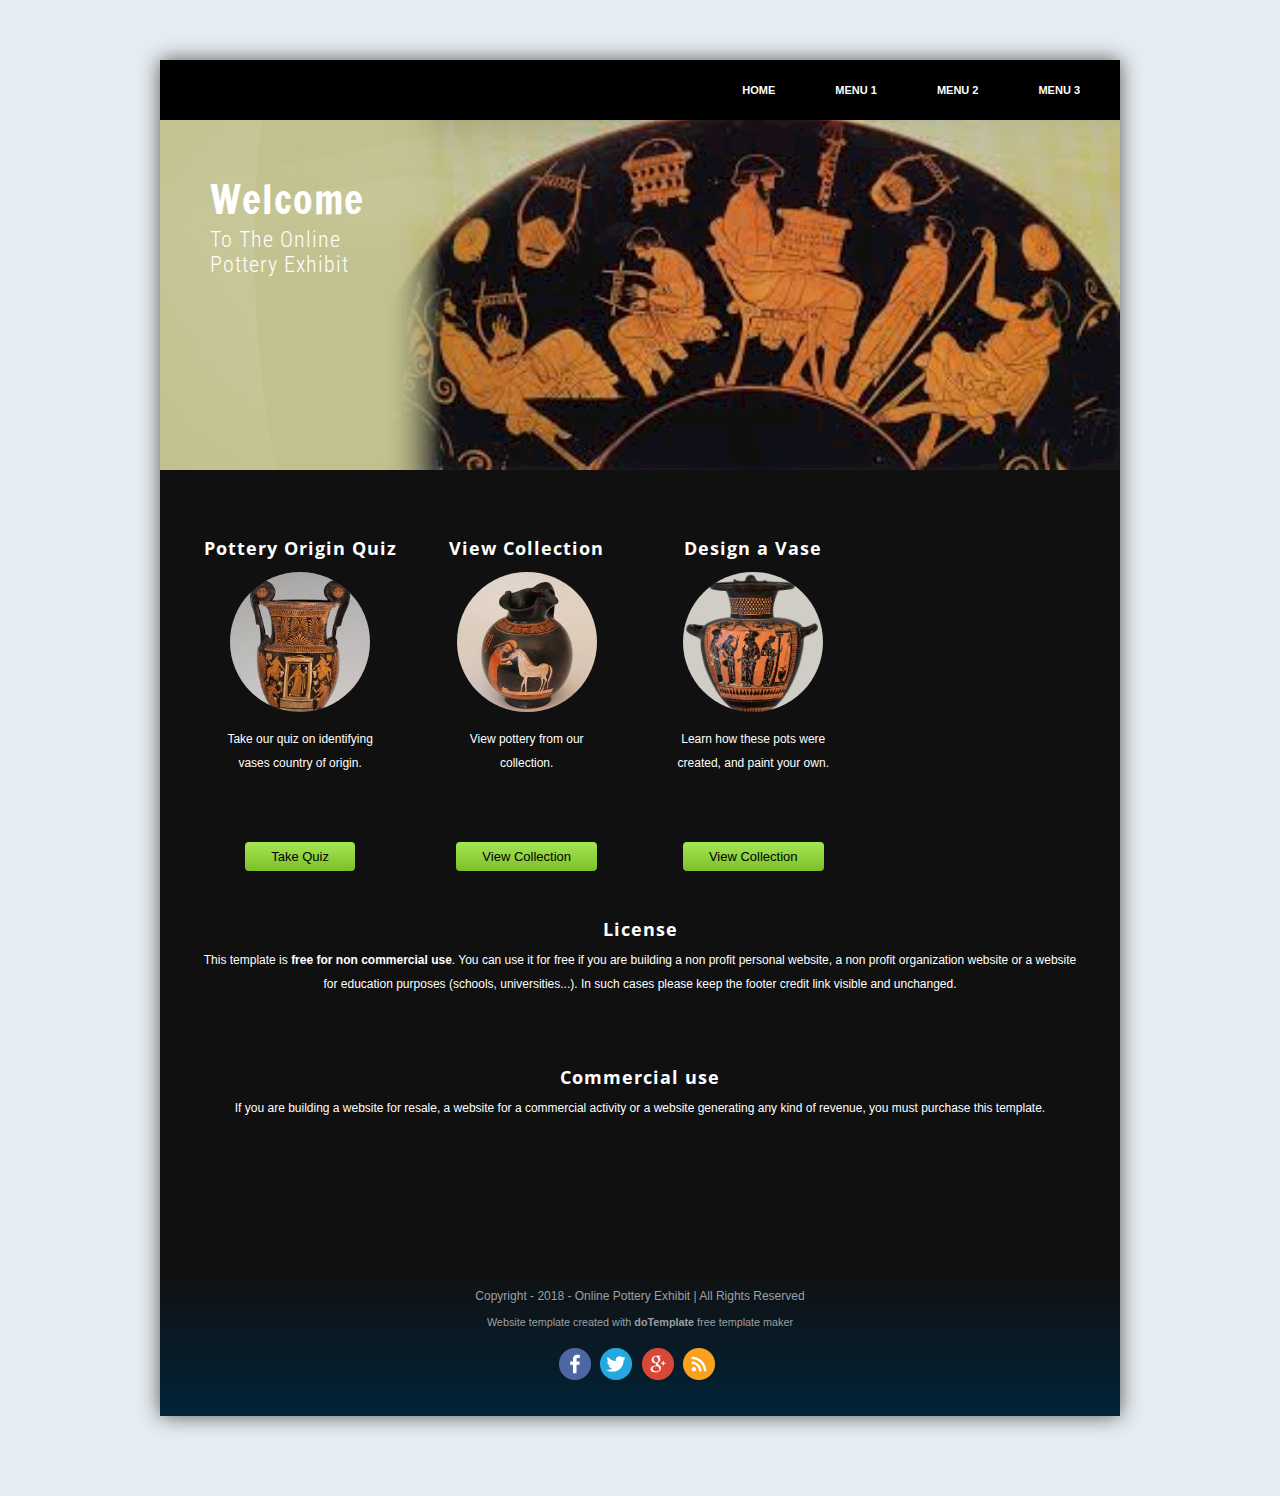
==== home.html @ ed181384 "protoype" ====
<!DOCTYPE html>

<html lang="en"> 
  <head> 
    <meta charset="utf-8" />  
    <!-- Change for better search engine indexing -->  
    <title>Web Site</title>  
    <meta name="title" content="Web site" />  
    <meta name="description" content="Your Web site description here" />  
    <meta name="keywords" content="Your Web site keywords here" />  
    <meta name="subject" content="Your Web Site subject here" />  
    <meta name="copyright" content="Your company or organization" />  
    <meta name="robots" content="All" />  
    <meta name="abstract" content="Site description here" />  
    <meta name="MSSmartTagsPreventParsing" content="true" />  
    <link id="theme" rel="stylesheet" type="text/css" href="style.css" title="theme" />  
    <link rel="stylesheet" href="http://fonts.googleapis.com/css?family=Francois+One|Roboto+Condensed:300|Open+Sans+Condensed:700|Open+Sans+Condensed:300|Open+Sans+Condensed:700" type="text/css" />  
	<script type="text/javascript" language="javascript" src="js/jquery-1.8.1.min.js"></script>  
	<script type="text/javascript" language="javascript" src="js/scripts.js"></script>  
	<script type="text/javascript" language="javascript" src="js/theme.js"></script>  
	<script type="text/javascript" language="javascript" src="js/custom.js"></script>  
    <!-- Add your custom script here --> 
  </head>  
  <body> 
    <div id="wrapper"> 
      <div class="bg"></div>  
      <div class="row"> 
        <div id="container-top"></div> 
      </div>  
      <div class="row"> 
        <div id="container" class="pie"> 
          <header id="header" class="pie"> 
            <div class="bg"></div>  
            <!--<div id="logo"></div>-->
            <nav> 
              <div id="hmenu"> 
                <ul> 
                  <li> 
                    <a href="home.html">Home</a> 
                  </li>  
                  <li> 
                    <a href="#">Menu 1</a> 
                  </li>  
                  <li> 
                    <a href="#">Menu 2</a> 
                  </li>  
                  <li> 
                    <a href="#">Menu 3</a> 
                  </li> 
                </ul> 
              </div> 
            </nav>  
            <div class="clear"></div> 
          </header>  
          <div id="banner"> 
            <div id="tagline"> 
              <h1>Welcome</h1>
              <h2>To The Online
                <br />Pottery Exhibit
              </h2>
            </div> 
          </div>  
          <div id="page" class="home"> 
            <div id="main"> 
              <section class="home"> 
                <div class="group wrapper"> 
                  <div class="col span_1_of_4"> 
                    <header> 
                      <h3>Pottery Origin Quiz</h3>
                    </header>  
                    <div class="circular" style="background-image:url('images/p1.jpg')"></div>
                    <p>Take our quiz on identifying vases country of origin.</p>
                    <input type="button" class="button medium style1 pie" value="Take Quiz" onclick="location.href='./quiz.html';"/>
                  </div>  
                  <div class="col span_1_of_4"> 
                    <header> 
                      <h3>View Collection</h3>
                    </header>  
                    <div class="circular" style="background-image:url('images/p2.jpg')"></div>
                    <p>View pottery from our collection.</p>
                    <input type="button" class="button medium style1 pie" value="View Collection" onclick="location.href='./view.html';"/>
                  </div>
                  <div class="col span_1_of_4">
                    <header>
                      <h3>Design a Vase</h3>
                    </header>
                    <div class="circular" style="background-image:url('images/attic_vase.jpg')"></div>
                    <p>Learn how these pots were created, and paint your own.</p>
                    <input type="button" class="button medium style1 pie" value="View Collection" onclick="location.href='./home.html';"/>
                  </div>
                  <!--
                  <div class="col span_1_of_4"> 
                    <header> 
                      <h3>Driver Option</h3> 
                    </header>  
                    <div class="circular" style="background-image:url('images/square-106.jpg')"></div>  
                    <p>Duis at egestas nisi. Quisque tincidunt dolor vitae ante aliquam laoreet. Nullam ullamcorper a turpis.</p>  
                    <input type="button" class="button medium style1 pie" value="More..." /> 
                  </div>  
                  <div class="col span_1_of_4"> 
                    <header> 
                      <h3>Services</h3> 
                    </header>  
                    <div class="circular" style="background-image:url('images/square-102.jpg')"></div>  
                    <p>Aliquam at faucibus nunc. Aenean id velit quis turpis convallis finibus. Morbi sit amet mauris.</p>  
                    <input type="button" class="button medium style1 pie" value="More..." /> 
                  </div>
                  -->
                </div>  
                <div class="license wrapper"> 
                  <!-- TO REMOVE -->  
                  <h3>License</h3>  
                  <p>This template is 
                    <span style="font-weight:bold">free for non commercial use</span>. You can use it for free if you are building a non profit personal website, a non profit organization website or a website for education purposes (schools, universities...). In such cases please keep the footer credit link visible and unchanged.
                  </p>  
                  <h3>Commercial use</h3>  
                  <p>If you are building a website for resale, a website for a commercial activity or a website generating any kind of revenue, you must purchase this template.</p> 
                </div> 
              </section> 
            </div>  
            <div class="clear" style="height:60px"></div> 
          </div>  
          <footer id="footer" class="pie"> 
            <div class="bg"></div>  
            <div class="content"> 
              <p> 
                <!-- Update your organization copyright --> Copyright - 2018 - Online Pottery Exhibit | All Rights Reserved
              </p>  
              <p style="font-size:0.9em;line-height:3em"> 
                <!-- This template is free. In respect with copyright, please keep this credit link visible and unmodified (except for translation purposes) --> Website template created with 
                <a href="http://www.dotemplate.com">doTemplate</a> free template maker
              </p>  
              <div> 
                <ul class="social-links"> 
                  <li> 
                    <a href="#" rel="nofollow" style="background-image:url('images/facebook.png')">Be a fan on Facebook</a> 
                  </li>  
                  <li> 
                    <a href="#" rel="nofollow" style="background-image:url('images/twitter.png')">Follow us on Twitter</a> 
                  </li>  
                  <li> 
                    <a href="#" style="background-image:url('images/googleplus.png')">Circle us on Google+</a> 
                  </li>  
                  <li> 
                    <a href="#" rel="nofollow" style="background-image:url('images/rss.png')">RSS Feed</a> 
                  </li> 
                </ul> 
              </div> 
            </div> 
          </footer> 
        </div> 
      </div>  
      <div class="row"> 
        <div id="container-bottom"></div> 
      </div> 
    </div> 
  </body> 
</html>
---- style.css ----
/*
Theme Name: doTemplate theme
Theme URI: http://www.dotemplate.com
Author: doTemplate - Thierry Ruiz
Author URI: http://www.dotemplate.com
Description: Website template created with doTemplate online template builder
Version: 1.0
Tags: doTemplate, custom-theme, custom-background, custom-colors, custom-header, custom-menu
*/


/*
----------------------------------------------------------------------------------------

Copyright 2008-2018 - Thierry Ruiz - www.dotemplate.com - All rights reserved.

----------------------------------------------------------------------------------------
*/


/* CSS reset YUI 3.17.2 (build 9c3c78e) - Copyright 2014 Yahoo! Inc. All rights reserved */
html{color:#000;background:#FFF}body,div,dl,dt,dd,ul,ol,li,h1,h2,h3,h4,h5,h6,pre,code,form,fieldset,legend,input,textarea,p,blockquote,th,td{margin:0;padding:0}
table{border-collapse:collapse;border-spacing:0}fieldset,img{border:0}address,caption,cite,code,dfn,em,strong,th,var{font-style:normal;font-weight:normal}
ol,ul{list-style:none}caption,th{text-align:left}h1,h2,h3,h4,h5,h6{font-size:100%;font-weight:normal}q:before,q:after{content:''}abbr,
acronym{border:0;font-variant:normal}sup{vertical-align:text-top}sub{vertical-align:text-bottom}
input,textarea,select{font-family:inherit;font-size:inherit;font-weight:inherit;*font-size:100%}
legend{color:#000}#yui3-css-stamp.cssreset{display:none}

/*! normalize.css v3.0.1 | MIT License | git.io/normalize */
html {
  font-family: sans-serif;
  -ms-text-size-adjust: 100%;
  -webkit-text-size-adjust: 100%;
}

article,aside,details,figcaption,figure,footer,header,hgroup,main,nav,section,summary {
  display: block;
}

audio,canvas,progress,video {
  display: inline-block;
  vertical-align: baseline;
}

[hidden],template {
  display: none;
}

a {
  background: transparent;
}

a:active,a:hover {
  outline: 0;
}

abbr[title] {
  border-bottom: 1px dotted;
}

b,strong {
  font-weight: bold;
}

dfn {
  font-style: italic;
}

mark {
  background: #ff0;
  color: #000;
}

small {
  font-size: 80%;
}

sub, sup {
  font-size: 75%;
  line-height: 0;
  position: relative;
  vertical-align: baseline;
}

sup {
  top: -0.5em;
}

sub {
  bottom: -0.25em;
}

img {
  border: 0;
}

svg:not(:root) {
  overflow: hidden;
}

figure {
  margin: 1em 40px;
}

hr {
  -moz-box-sizing: content-box;
  box-sizing: content-box;
  height: 0;
}

pre {
  overflow: auto;
}

code,kbd,pre,samp {
  font-family: monospace, monospace;
  font-size: 1em;
}

button,input,optgroup,select,textarea {
  color: inherit;
  font: inherit;
  margin: 0;
}

button {
  overflow: visible;
}

button,select {
  text-transform: none;
}

button, html input[type="button"],input[type="reset"],input[type="submit"] {
  -webkit-appearance: button;
  cursor: pointer;
}

button[disabled], html input[disabled] {
  cursor: default;
}


button::-moz-focus-inner,input::-moz-focus-inner {
  border: 0;
  padding: 0;
}

input {
  line-height: normal;
}

input[type="checkbox"],input[type="radio"] {
  box-sizing: border-box; 
  padding: 0;
}

input[type="number"]::-webkit-inner-spin-button,
input[type="number"]::-webkit-outer-spin-button {
  height: auto;
}

input[type="search"] {
  -webkit-appearance: textfield;
  -moz-box-sizing: content-box;
  -webkit-box-sizing: content-box; 
  box-sizing: content-box;
}

input[type="search"]::-webkit-search-cancel-button,
input[type="search"]::-webkit-search-decoration {
  -webkit-appearance: none;
}

fieldset {
  margin: 0 2px;
  padding: 0.35em 0.625em 0.75em;
}

legend {
  border: 0; 
  padding: 0;
}

textarea {
  overflow: auto;
}

optgroup {
  font-weight: bold;
}

table {
  border-collapse: collapse;
  border-spacing: 0;
}

/*! end normalize.css  */



body,div,dl,dt,dd,ul,ol,li,h1,h2,h3,h4,h5,h6,pre,code,form,fieldset,legend,input,textarea,p,blockquote,th,td {
	margin:0;
	padding:0;
}

table {
	border-collapse:collapse;
	border-spacing:0;
}

fieldset,img {
	border:0;
}

address,caption,cite,code,dfn,th,var {
	font-style:normal;
	font-weight:normal;
}

li {
	list-style:none;
}

caption,th {
	text-align:left;
}

h1,h2,h3,h4,h5,h6 {
	font-size:100%;
	font-weight:normal;
}

q:before,q:after {
	content:'';
}

abbr,acronym {
	border:0;
	font-variant:normal;
}

sup {
	vertical-align:text-top;
}

sub {
	vertical-align:text-bottom;
}

input,textarea,select {
	font-family:inherit;
	font-size:inherit;
	font-weight:inherit;
}

legend {
	color:#000;
}

a img {
	border:none;
}

a:link,a:visited {
	text-decoration:none;
}

.clear {
	clear:both;
	display:block;
	overflow:hidden;
	visibility:hidden;
	width:0;
	height:0;
}

html {
	margin:0;
	overflow-X:hidden;
	overflow-Y:scroll;
}

#wrapper {
	width:100%;
	position:relative;
	min-height:600px;
	height:auto !important;
	background-color:#e7eef3;
	background-image:none;
	background-repeat:repeat-all;
	border-top:none;
}

#wrapper, #wrapper > .bg {
	background-attachment:fixed;
}

#wrapper > .bg {
	display:none;
	background-image:none;
}

#container {
	position:relative;
	margin:0 auto;
	background:#101010;
	box-shadow:0px 0px 20px #555555;
	border-radius:0px;
	padding:0px;
	-webkit-box-sizing:border-box;
	-moz-box-sizing:border-box;
	box-sizing:border-box;
}

#container-top {
	position:relative;
	width:100%;
	height:60px;
}

#header {
	position:relative;
	width:100%;
	height:60px;
	background-color:#000000;
	background-image:none;
	background-repeat:repeat-all;
	border-radius:0px 0px 0 0;
}

#hmenu {
	height:60px;
	font-family:arial;
	font-weight:bold;
	text-transform:uppercase;
	font-size:11px;
	position:relative;
	display:inline-block;
	border-radius:0px;
	background-color:transparent;
	background-repeat:no-repeat;
	background-image:none;
	float:right;
	margin:0px 10px 0 0;
}

#hmenu > ul {
	text-align:left;
	line-height:60px;
}

#hmenu ul li {
	float:left;
	*display:inline;
	zoom:1;
	position:relative;
}

#hmenu ul > li > a {
	display:block;
	padding:0 30px;
}

#hmenu ul li:hover ul {
	display:block;
	z-index:20;
}

#hmenu > li a:hover {
	background-color:#404040;
	background-position:center top;
	background-repeat:no-repeat;
	background-image:none;
}

#hmenu li a:link,#hmenu li a:visited {
	color:#FFFFFF;
}

#hmenu ul li a:hover,#hmenu ul li a:active {
	color:#FFFFFF;
	background-color:#545454;
	text-shadow:0 0 10px #FFFFFF;
	border-radius:0px;
	-moz-border-radius:0px;
	-webkit-border-radius:0px;
}

#header > .bg {
	display:none;
	background-image:none;
}

#logo {
	float:left;
	background-image:url('images/css/logo.png');
	background-repeat:no-repeat;
	width:300px;
	height:60px;
}

#banner {
	position:relative;
	width:100%;
	height:350px;
	background-position:center top;
	background-color:transparent;
	background-image:url('images/css/banner-bg.jpg');
	background-repeat:no-repeat;
	overflow:hidden;
}

#tagline {
	position:absolute;
	top:50px;
	left:50px;
	width:400px;
}

#tagline h1, #tagline h1 a:link, #tagline h1 a:visited {
	font-family:'Francois One', sans-serif;
	color:#FFFFFF;
	font-size:40px;
	font-weight:400;
	font-style:normal;
	text-transform:none;
	letter-spacing:1px;
}

#tagline h1 {
	background-color:transparent;
	background-repeat:no-repeat;
	background-image:none;
	text-shadow:none;
	border:0;
	padding:0px;
}

#tagline h2, #tagline h2 a:link, #tagline h2 a:visited {
	font-family:'Roboto Condensed', sans-serif;
	color:#FFFFFF;
	font-size:22px;
	font-weight:300;
	font-style:book;
	text-transform:none;
	letter-spacing:1px;
}

#tagline h2 {
	background-color:transparent;
	background-repeat:no-repeat;
	background-image:none;
	text-shadow:none;
	border:0;
	padding:0px;
}

#tagline p {
	margin:20px 0;
}

#tagline input.cta[type="button"] {
	margin-top:20px;
	border:none;
	border-radius:4px;
	-moz-border-radius:4px;
	-webkit-border-radius:4px;
	cursor:pointer;
	outline:medium none;
	padding:0.55em 2em;
	text-align:center;
	text-decoration:none;
	font-family:'Francois One', sans-serif,Helvetica,sans-serif;
	position:relative;
	font-size:13px;
	box-shadow:0;
	webkit-box-shadow:0;
}

#tagline input.cta[type="button"]:hover {
	opacity:0.8;
}

input.cta[type="submit"],input.cta[type="button"], a.button.cta {
	color:#000000;
	background:#90d33f;
	background:linear-gradient(#a4e753,#7cbf2b);
	background:-webkit-gradient( linear,0 0, 0 bottom, from(#a4e753), to(#7cbf2b));
	background:-moz-linear-gradient(center top , #a4e753,#7cbf2b) repeat scroll 0 0 transparent;
	-pie-background:linear-gradient(#a4e753,#7cbf2b);
	background-image:-webkit-gradient(linear, 0 0%, 0 100%, from(#a4e753), to(#7cbf2b));
	filter:progid:DXImageTransform.Microsoft.gradient(startColorstr='#a4e753', endColorstr='#7cbf2b');
}

#page {
	margin:0 40px 0 40px;
	min-height:750px;
}

#page.home {
	margin:0 auto;
}

#main {
	position:relative;
	width:100%;
	color:#ffffff;
	font-family:Arial,Helvetica,sans-serif;
	font-size:12px;
	font-style:normal;
	text-transform:default;
	padding-top:40px;
}

#main p, #main div, #main td {
	line-height:2em;
	letter-spacing:normal;
}

#main h1, #main h2, #main h3, #main h4, #main h5, #main h6 {
	line-height:1em;
}

#main p a:link, #main p a:visited {
	font-weight:bold;
	color:#90d33f;
	text-decoration:none;
}

#main p a:hover {
	color:#9E9FA3;
}

#main h1, #main h1 a:link, #main h1 a:visited {
	font-family:'Open Sans Condensed',sans-serif;
	color:#ffffff;
	font-size:32px;
	font-weight:700;
	font-style:normal;
	text-transform:none;
	letter-spacing:1px;
}

#main h1 {
	background-color:transparent;
	background-repeat:no-repeat;
	background-image:none;
	text-shadow:none;
	border:0;
	padding:0px;
	margin:45px 0 25px 0;
}

#main h2, #main h2 a:link, #main h2 a:visited {
	font-family:'Open Sans Condensed',sans-serif;
	color:#ffffff;
	font-size:26px;
	font-weight:300;
	font-style:normal;
	text-transform:none;
	letter-spacing:1px;
}

#main h2 {
	background-color:transparent;
	background-repeat:no-repeat;
	background-image:none;
	text-shadow:none;
	border:0;
	padding:0px;
	margin:30px 0 10px 0;
}

#main h3, #main h3 a:link, #main h3 a:visited {
	font-family:'Open Sans Condensed',sans-serif;
	color:#ffffff;
	font-size:18px;
	font-weight:700;
	font-style:normal;
	text-transform:none;
	letter-spacing:1px;
}

#main h3 {
	background-color:transparent;
	background-repeat:no-repeat;
	background-image:none;
	text-shadow:none;
	border:0;
	padding:0px;
	margin:20px 0 10px 0;
}

#main h4, #main h4 a:link, #main h4 a:visited {
	font-family:Helvetica, Arial, sans-serif;
	color:#90d33f;
	font-size:16px;
	font-weight:normal;
	font-style:normal;
	text-transform:none;
	letter-spacing:2px;
}

#main h4 {
	background-color:transparent;
	background-repeat:no-repeat;
	background-image:none;
	text-shadow:none;
	border:0;
	padding:0px;
}

#main .shade {
	background-color:#D5D5D5;
}

#main p {
	text-align:justify;
}

#main h1:first-child {
	margin:0px 0 25px 0;
}

#main h4, #main h5 {
	margin:15px 0 5px 0;
}

#main a, #main a:visited {
	font-weight:bold;
	color:#90d33f;
}

#main a:hover {
	color:#9E9FA3;
}

#main article {
	padding:80px 0 0 0;
	clear:both;
}

#main article:first-child {
	margin:0;
	padding:0;
}

.post .entry img {
	-webkit-box-sizing:border-box;
	-moz-box-sizing:border-box;
	box-sizing:border-box;
}

.post .entry p img.alignright {
	float:right;
	margin:5px 0 20px 20px;
}

.post .entry p img.alignleft {
	float:left;
	margin:5px 20px 20px 0px;
}

.post .entry div.wp-post-image-full img {
	width:100%;
	height:auto;
	margin:5px 0px 20px 0px;
}

.post .entry div.wp-post-image-left img {
	float:left;
	width:45%;
	height:auto;
	margin:5px 20px 20px 0px;
}

.post .entry div.wp-post-image-right img {
	float:right;
	width:45%;
	height:auto;
	margin:5px 0px 20px 20px;
}

.post h1 a, .post h1 a:hover {
	color:#ffffff;
	text-decoration:none;
}

.post .entry a,.post .entry a a:visited,.post .entry-footer a, .post .entry-footer a:visited {
	font-weight:bold;
	color:#90d33f;
}

.post .entry-footer {
	font-size:0.9em;
	font-style:italic;
}

h3#comments {
	margin-top:50px;
}

ol.commentlist {
	border-top:3px solid #EEEEEE;
	list-style:none;
	padding:0;
}

ul.children {
	border-left:1px dotted #ddd;
	list-style:none;
}

.comment .comment-container {
	border-bottom:3px solid #EEEEEE;
	padding:10px 0;
	margin-top:20px;
}

.comment-head .avatar {
	float:left;
}

.comment-head .avatar img {
	border:3px solid #EEEEEE;
	margin:0 10px 0 0;
	vertical-align:middle;
}

.comment-head .name {
	display:block;
	font-size:18px;
	font-weight:bold;
}

.comment-entry {
	margin-top:15px;
}

.post #respond {
	margin-top:35px;
}

.fix {
	clear:both;
	height:1px;
	margin:-1px 0 0;
	overflow:hidden;
}

#main section.home .group {
	text-align:center;
}

#main section.home .group.wrapper {
	padding:0 40px 0 40px;
}

#main section.home div p {
	min-height:100px;
}

#main section.home p {
	margin:20px auto;
}

#main section.home .circular {
	margin:15px auto;
	position:relative;
	border-radius:50%;
	width:70%;
	height:auto;
	padding-top:70%;
	background-size:cover;
	background-repeat:no-repeat;
}

#main section.home .square {
	margin:15px auto;
	position:relative;
	width:70%;
	height:auto;
	padding-top:70%;
	background-size:auto;
	background-repeat:no-repeat;
}

#main section.home img {
	width:70%;
	margin:0 auto;
}

#main section.home .col p {
	text-align:center;
	margin:15px;
}

#main section.home div img,#main section.home div p {
	margin:10px auto;
}

#main section.home .col .button {
	margin-bottom:15px;
}

#main .license, #main .license p {
	margin-top:25px;
	text-align:center;
}

.license.wrapper {
	padding:0 40px 0 40px;
}

.license.shade {
	padding:40px;
}

#footer {
	position:relative;
	width:100%;
	height:auto;
	background-color:#012338;
	background-position:center top;
	background-repeat:repeat-x;
	background-image:url('images/css/footer-bg-x.jpg');
	color:#9e9fa3;
	font-family:Helvetica, Arial, sans-serif;
	font-size:12px;
	font-style:normal;
	text-transform:normal;
	min-height:150px;
	border-radius:0 0 0px 0px;
}

#footer .content {
	position:relative;
	text-align:center;
	padding:20px;
}

#footer ul.social-links {
	margin-top:10px;
	list-style:none outside none;
}

#footer ul.social-links li {
	display:inline-block;
}

#footer ul.social-links li a {
	display:block;
	height:33px;
	margin-right:5px;
	text-indent:-9999px;
	width:33px;
	background-repeat:no-repeat;
}

#footer > .bg {
	display:none;
	background-image:none;
}

#footer p, #footer div, #footer td {
	line-height:20px;
	letter-spacing:normal;
}

#footer h1, #footer h2, #footer h3, #footer h4, #footer h5, #footer h6 {
	line-height:1em;
}

#footer p a:link, #footer p a:visited {
	font-weight:bold;
	color:#9e9fa3;
	text-decoration:none;
}

#footer p a:hover {
	color:#FFFFFF;
}

#container-bottom {
	position:relative;
	width:100%;
	height:80px;
}

.row {
	width:960px;
	margin:0 auto;
}

.group:before, .group:after {
	content:"";
	display:table;
}

.group:after {
	clear:both;
}

.group {
	zoom:1;
}

.col {
	display:block;
	float:left;
	margin:1% 0 1% 3%;
}

.col:first-child {
	margin-left:0;
}

.span_1_of_2 {
	width:48.5%;
}

.span_2_of_3 {
	width:65.66%;
}

.span_1_of_3 {
	width:31.33%;
}

.span_3_of_4 {
	width:74.25%;
}

.span_2_of_4 {
	width:48.5%;
}

.span_1_of_4 {
	width:22.75%;
}

.span_4_of_5 {
	width:79.4%;
}

.span_3_of_5 {
	width:58.8%;
}

.span_2_of_5 {
	width:38.2%;
}

.span_1_of_5 {
	width:17.6%;
}

.span_5_of_6 {
	width:82.83%;
}

.span_4_of_6 {
	width:65.66%;
}

.span_3_of_6 {
	width:48.5%;
}

.span_2_of_6 {
	width:31.33%;
}

.span_1_of_6 {
	width:14.16%;
}

.span_6_of_7 {
	width:85.28%;
}

.span_5_of_7 {
	width:70.57%;
}

.span_4_of_7 {
	width:55.85%;
}

.span_3_of_7 {
	width:41.14%;
}

.span_2_of_7 {
	width:26.42%;
}

.span_1_of_7 {
	width:11.71%;
}

.span_7_of_8 {
	width:87.12%;
}

.span_6_of_8 {
	width:74.25%;
}

.span_5_of_8 {
	width:61.37%;
}

.span_4_of_8 {
	width:48.5%;
}

.span_3_of_8 {
	width:35.62%;
}

.span_2_of_8 {
	width:22.75%;
}

.span_1_of_8 {
	width:9.875%;
}

.span_2_of_2,.span_3_of_3,.span_4_of_4,.span_5_of_5,.span_6_of_6,.span_7_of_7,.span_8_of_8 {
	width:100%;
}

input[type="submit"], input[type="button"],a.button {
	border:none;
	border-radius:4px;
	-moz-border-radius:4px;
	-webkit-border-radius:4px;
	box-shadow:0;
	webkit-box-shadow:0;
	color:#FFFFFF;
	cursor:pointer;
	outline:medium none;
	padding:0.55em 2em;
	text-align:center;
	text-decoration:none;
	font-family:Arial,Helvetica,sans-serif;
	position:relative;
}

input[type="submit"]:hover, input[type="button"]:hover, a.button:hover {
	opacity:0.8;
}

input.tiny[type="submit"] , input.tiny[type="button"], a.button.small {
	font-size:9px;
	padding:0.2em 1em;
}

input.small[type="submit"] , input.small[type="button"], a.button.small {
	font-size:11px;
}

input.medium[type="submit"] , input.medium[type="button"], a.button.medium {
	font-size:13px;
}

input.large[type="submit"] , input.large[type="button"], a.button.large {
	font-size:20px;
}

input.style1[type="submit"],input.style1[type="button"], a.button.style1 {
	color:#000000;
	background:#90d33f;
	background:linear-gradient(#a4e753,#7cbf2b);
	background:-webkit-gradient( linear,0 0, 0 bottom, from(#a4e753), to(#7cbf2b));
	background:-moz-linear-gradient(center top , #a4e753,#7cbf2b) repeat scroll 0 0 transparent;
	-pie-background:linear-gradient(#a4e753,#7cbf2b);
	background-image:-webkit-gradient(linear, 0 0%, 0 100%, from(#a4e753), to(#7cbf2b));
	filter:progid:DXImageTransform.Microsoft.gradient(startColorstr='#a4e753', endColorstr='#7cbf2b');
}

input.style2[type="submit"],input.style2[type="button"], a.button.style2 {
	color:#FFFFFF;
	background:#2f6d9e;
	background:linear-gradient(#4381b2,#1b598a);
	background:-webkit-gradient( linear,0 0, 0 bottom, from(#4381b2), to(#1b598a));
	background:-moz-linear-gradient(center top , #4381b2,#1b598a) repeat scroll 0 0 transparent;
	-pie-background:linear-gradient(#4381b2,#1b598a);
	background-image:-webkit-gradient(linear, 0 0%, 0 100%, from(#4381b2), to(#1b598a));
	filter:progid:DXImageTransform.Microsoft.gradient(startColorstr='#4381b2', endColorstr='#1b598a');
}

input.red[type="submit"],input.red[type="button"], a.button.red {
	color:#FFFFFF;
	background:#A80000;
	background:linear-gradient(#bc1414,#940000);
	background:-webkit-gradient( linear,0 0, 0 bottom, from(#bc1414), to(#940000));
	background:-moz-linear-gradient(center top , #bc1414,#940000) repeat scroll 0 0 transparent;
	-pie-background:linear-gradient(#bc1414,#940000);
	background-image:-webkit-gradient(linear, 0 0%, 0 100%, from(#bc1414), to(#940000));
	filter:progid:DXImageTransform.Microsoft.gradient(startColorstr='#bc1414', endColorstr='#940000');
}

input.orange[type="submit"],input.orange[type="button"], a.button.orange {
	color:#000000;
	background:#FF7F00;
	background:linear-gradient(#ff9314,#eb6b00);
	background:-webkit-gradient( linear,0 0, 0 bottom, from(#ff9314), to(#eb6b00));
	background:-moz-linear-gradient(center top , #ff9314,#eb6b00) repeat scroll 0 0 transparent;
	-pie-background:linear-gradient(#ff9314,#eb6b00);
	background-image:-webkit-gradient(linear, 0 0%, 0 100%, from(#ff9314), to(#eb6b00));
	filter:progid:DXImageTransform.Microsoft.gradient(startColorstr='#ff9314', endColorstr='#eb6b00');
}

input.gold[type="submit"],input.gold[type="button"], a.button.gold {
	color:#000000;
	background:#EFCF00;
	background:linear-gradient(#f4d405,#eaca00);
	background:-webkit-gradient( linear,0 0, 0 bottom, from(#f4d405), to(#eaca00));
	background:-moz-linear-gradient(center top , #f4d405,#eaca00) repeat scroll 0 0 transparent;
	-pie-background:linear-gradient(#f4d405,#eaca00);
	background-image:-webkit-gradient(linear, 0 0%, 0 100%, from(#f4d405), to(#eaca00));
	filter:progid:DXImageTransform.Microsoft.gradient(startColorstr='#f4d405', endColorstr='#eaca00');
}

input.green[type="submit"],input.green[type="button"], a.button.green {
	color:#FFFFFF;
	background:#00A800;
	background:linear-gradient(#14bc14,#009400);
	background:-webkit-gradient( linear,0 0, 0 bottom, from(#14bc14), to(#009400));
	background:-moz-linear-gradient(center top , #14bc14,#009400) repeat scroll 0 0 transparent;
	-pie-background:linear-gradient(#14bc14,#009400);
	background-image:-webkit-gradient(linear, 0 0%, 0 100%, from(#14bc14), to(#009400));
	filter:progid:DXImageTransform.Microsoft.gradient(startColorstr='#14bc14', endColorstr='#009400');
}

input.cyan[type="submit"],input.cyan[type="button"], a.button.cyan {
	color:#000000;
	background:#8AE7E7;
	background:linear-gradient(#9efbfb,#76d3d3);
	background:-webkit-gradient( linear,0 0, 0 bottom, from(#9efbfb), to(#76d3d3));
	background:-moz-linear-gradient(center top , #9efbfb,#76d3d3) repeat scroll 0 0 transparent;
	-pie-background:linear-gradient(#9efbfb,#76d3d3);
	background-image:-webkit-gradient(linear, 0 0%, 0 100%, from(#9efbfb), to(#76d3d3));
	filter:progid:DXImageTransform.Microsoft.gradient(startColorstr='#9efbfb', endColorstr='#76d3d3');
}

input.lightblue[type="submit"],input.lightblue[type="button"], a.button.lightblue {
	color:#000000;
	background:#00BFFF;
	background:linear-gradient(#14d3ff,#00abeb);
	background:-webkit-gradient( linear,0 0, 0 bottom, from(#14d3ff), to(#00abeb));
	background:-moz-linear-gradient(center top , #14d3ff,#00abeb) repeat scroll 0 0 transparent;
	-pie-background:linear-gradient(#14d3ff,#00abeb);
	background-image:-webkit-gradient(linear, 0 0%, 0 100%, from(#14d3ff), to(#00abeb));
	filter:progid:DXImageTransform.Microsoft.gradient(startColorstr='#14d3ff', endColorstr='#00abeb');
}

input.blue[type="submit"],input.blue[type="button"], a.button.blue {
	color:#FFFFFF;
	background:#4949A8;
	background:linear-gradient(#5d5dbc,#353594);
	background:-webkit-gradient( linear,0 0, 0 bottom, from(#5d5dbc), to(#353594));
	background:-moz-linear-gradient(center top , #5d5dbc,#353594) repeat scroll 0 0 transparent;
	-pie-background:linear-gradient(#5d5dbc,#353594);
	background-image:-webkit-gradient(linear, 0 0%, 0 100%, from(#5d5dbc), to(#353594));
	filter:progid:DXImageTransform.Microsoft.gradient(startColorstr='#5d5dbc', endColorstr='#353594');
}

input.rose[type="submit"],input.rose[type="button"], a.button.rose {
	color:#FFFFFF;
	background:#A84978;
	background:linear-gradient(#bc5d8c,#943564);
	background:-webkit-gradient( linear,0 0, 0 bottom, from(#bc5d8c), to(#943564));
	background:-moz-linear-gradient(center top , #bc5d8c,#943564) repeat scroll 0 0 transparent;
	-pie-background:linear-gradient(#bc5d8c,#943564);
	background-image:-webkit-gradient(linear, 0 0%, 0 100%, from(#bc5d8c), to(#943564));
	filter:progid:DXImageTransform.Microsoft.gradient(startColorstr='#bc5d8c', endColorstr='#943564');
}

input.dark[type="submit"],input.dark[type="button"], a.button.dark {
	color:#FFFFFF;
	background:#202020;
	background:linear-gradient(#343434,#0c0c0c);
	background:-webkit-gradient( linear,0 0, 0 bottom, from(#343434), to(#0c0c0c));
	background:-moz-linear-gradient(center top , #343434,#0c0c0c) repeat scroll 0 0 transparent;
	-pie-background:linear-gradient(#343434,#0c0c0c);
	background-image:-webkit-gradient(linear, 0 0%, 0 100%, from(#343434), to(#0c0c0c));
	filter:progid:DXImageTransform.Microsoft.gradient(startColorstr='#343434', endColorstr='#0c0c0c');
}
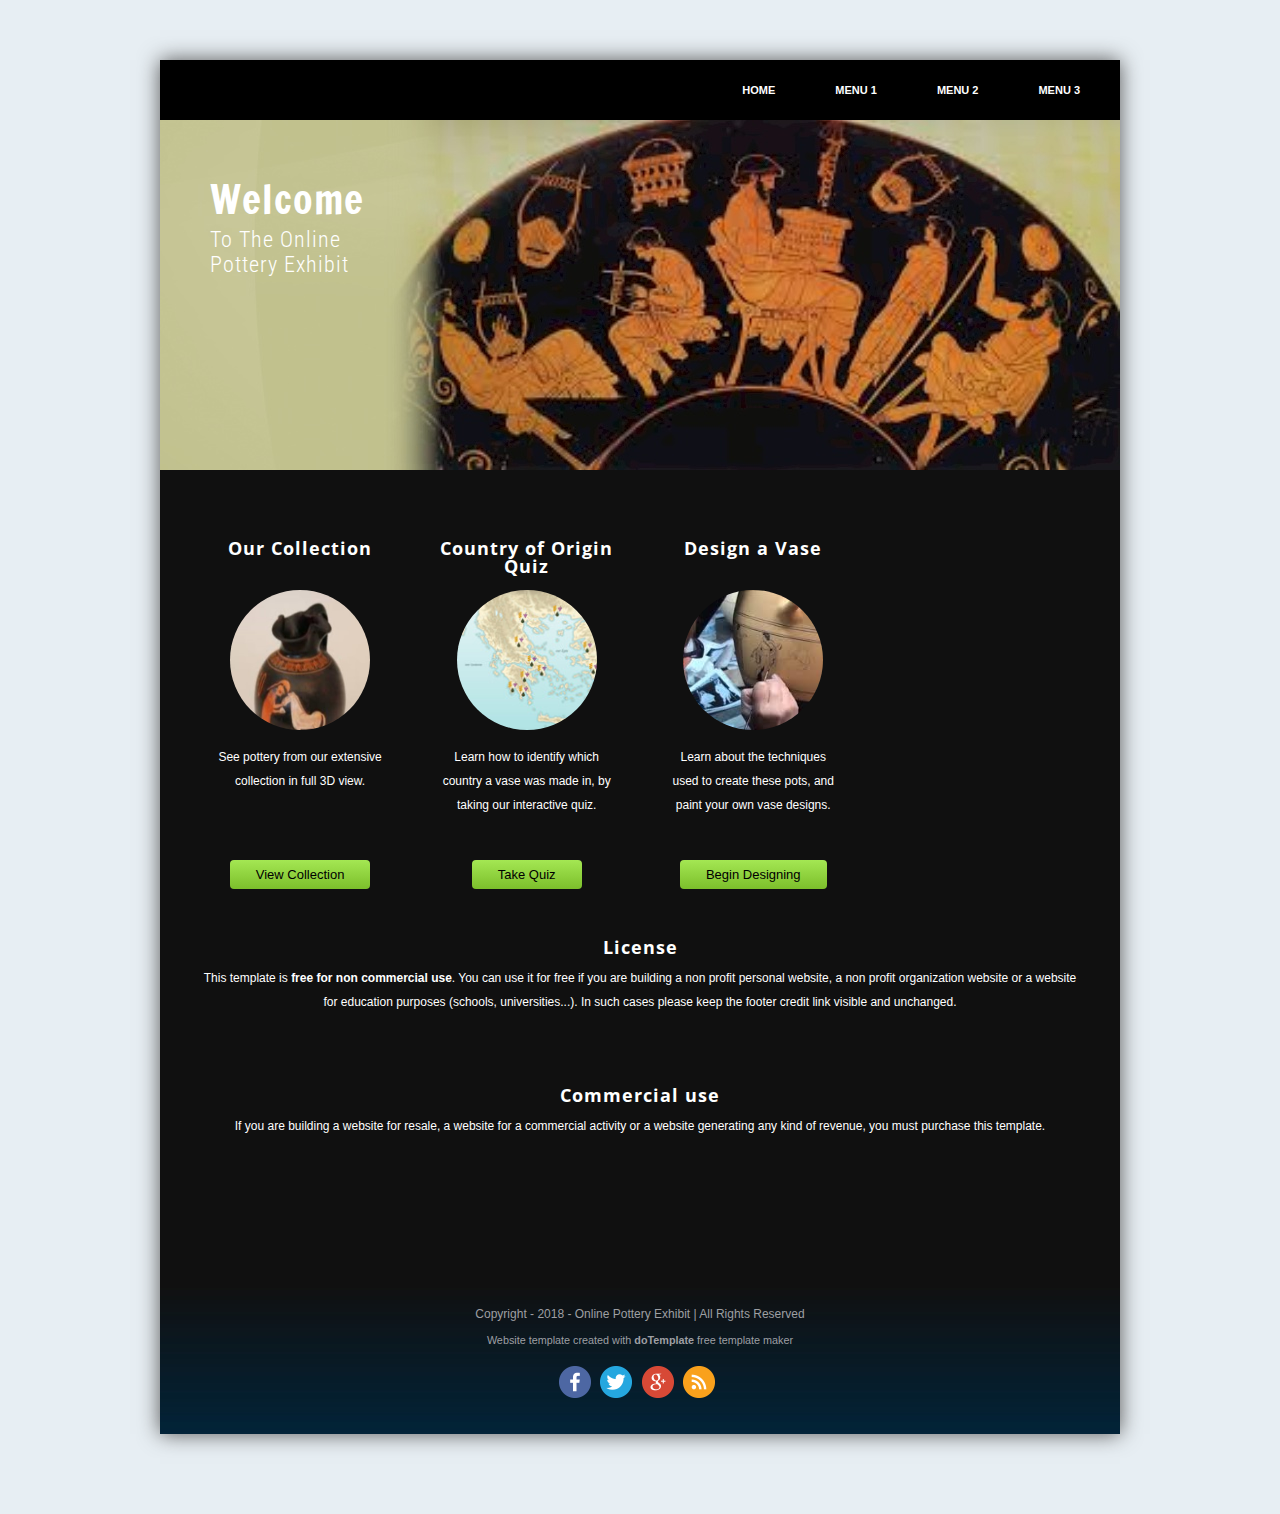
==== commit 05266d45: "Final" ====
--- a/home.html
+++ b/home.html
@@ -63,30 +63,30 @@
           <div id="page" class="home"> 
             <div id="main"> 
               <section class="home"> 
-                <div class="group wrapper"> 
+                <div class="group wrapper">
+                  <div class="col span_1_of_4">
+                    <header>
+                      <h3>Our Collection</h3>
+                    </header>
+                    <div class="circular" style="background-image:url('images/p2.jpg')"></div>
+                    <p>See pottery from our extensive collection in full 3D view.</p>
+                    <input type="button" class="button medium style1 pie" value="View Collection" onclick="location.href='./view.html';"/>
+                  </div>
                   <div class="col span_1_of_4"> 
                     <header> 
-                      <h3>Pottery Origin Quiz</h3>
+                      <h3>Country of Origin Quiz</h3>
                     </header>  
-                    <div class="circular" style="background-image:url('images/p1.jpg')"></div>
-                    <p>Take our quiz on identifying vases country of origin.</p>
+                    <div class="circular" style="background-image:url('images/map.jpg')"></div>
+                    <p>Learn how to identify which country a vase was made in, by taking our interactive quiz.</p>
                     <input type="button" class="button medium style1 pie" value="Take Quiz" onclick="location.href='./quiz.html';"/>
-                  </div>  
-                  <div class="col span_1_of_4"> 
-                    <header> 
-                      <h3>View Collection</h3>
-                    </header>  
-                    <div class="circular" style="background-image:url('images/p2.jpg')"></div>
-                    <p>View pottery from our collection.</p>
-                    <input type="button" class="button medium style1 pie" value="View Collection" onclick="location.href='./view.html';"/>
                   </div>
                   <div class="col span_1_of_4">
                     <header>
                       <h3>Design a Vase</h3>
                     </header>
-                    <div class="circular" style="background-image:url('images/attic_vase.jpg')"></div>
-                    <p>Learn how these pots were created, and paint your own.</p>
-                    <input type="button" class="button medium style1 pie" value="View Collection" onclick="location.href='./home.html';"/>
+                    <div class="circular" style="background-image:url('images/design.jpg')"></div>
+                    <p>Learn about the techniques used to create these pots, and paint your own vase designs.</p>
+                    <input type="button" class="button medium style1 pie" value="Begin Designing" onclick="location.href='./home.html';"/>
                   </div>
                   <!--
                   <div class="col span_1_of_4"> 
